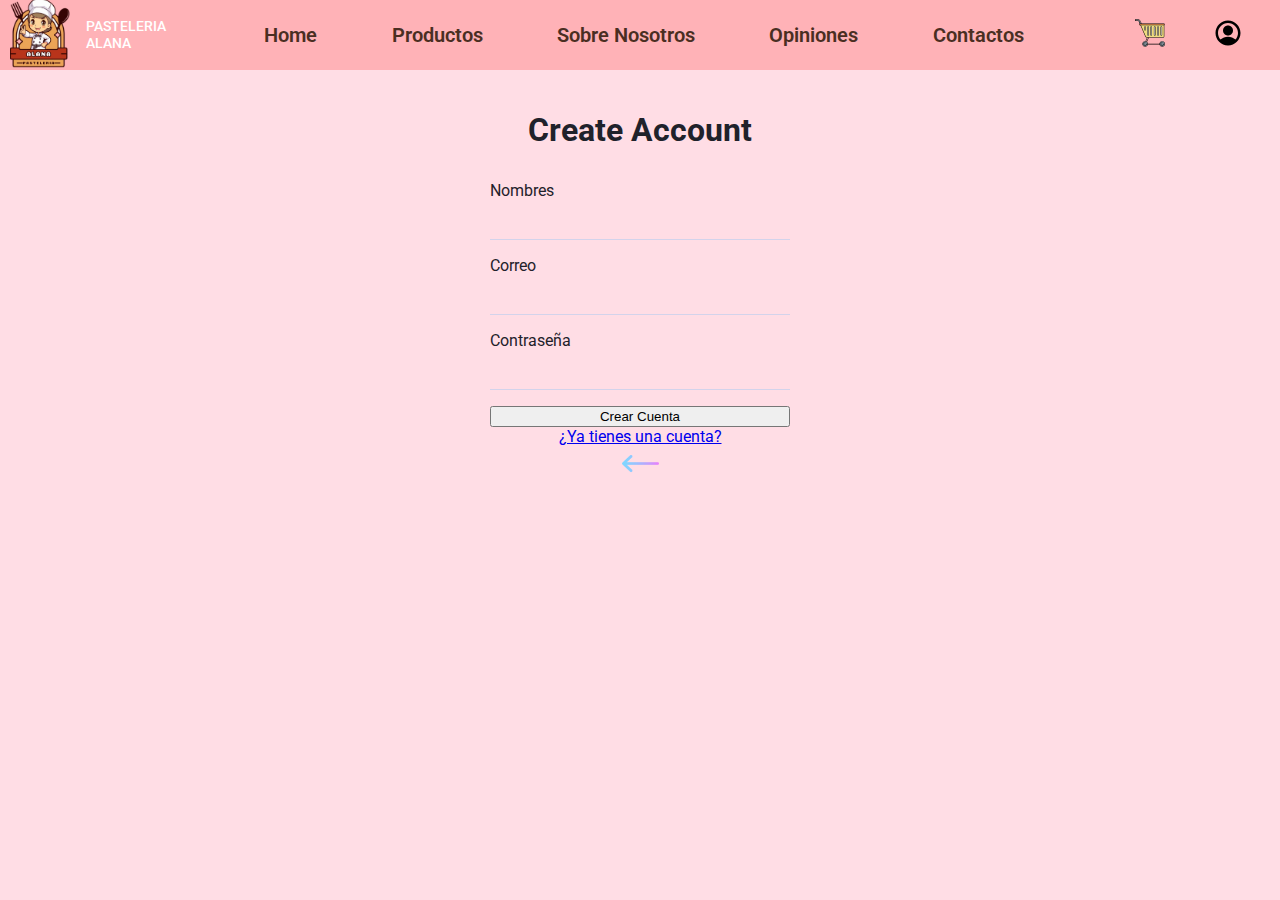
==== pages/loginup.html @ 1171f19c "cambios necesarios para subir" ====
<!DOCTYPE html>
<html lang="en">

<head>
    <meta charset="UTF-8">
    <meta http-equiv="X-UA-Compatible" content="IE=edge">
    <meta name="viewport" content="width=device-width, initial-scale=1.0">
    <link rel="preconnect" href="https://fonts.googleapis.com">
    <link rel="preconnect" href="https://fonts.gstatic.com" crossorigin>
    <link href="https://fonts.googleapis.com/css2?family=Roboto&display=swap" rel="stylesheet">
    <!-- CDN -->
    <link rel="stylesheet" href="https://cdnjs.cloudflare.com/ajax/libs/font-awesome/6.0.0-beta3/css/all.min.css"
        integrity="sha512-Fo3rlrZj/k7ujTnHg4CGR2D7kSs0v4LLanw2qksYuRlEzO+tcaEPQogQ0KaoGN26/zrn20ImR1DfuLWnOo7aBA=="
        crossorigin="anonymous" referrerpolicy="no-referrer" />
    <!--  -->
    <link rel="stylesheet" href="../css/styles.css">
    <title>Document</title>
</head>

<body class="body-welcome body-loginUp">
    <div class="container-welcome">
        <nav class="menu-nav">
            <!-- Logo -->
            <div class="home-logo">
                <a href="index.html">
                    <img src="../assets/images/Logo-panadera.png"
                        alt="logo coffee" class="img-logo">
                </a>
                <span>
                    <a href="../index.html"> Pasteleria Alana</a>
                </span>
            </div>
            <!-- Logo -->

            <!------------ Navigation menu ----------->
            <!-- Icon Menu-bar responsive -->
            <label for="menu" class="nav-label">
                <img src="../assets/icons/menu.svg" alt="bar icon" class="nav-img">
            </label>
            <input type="checkbox" id="menu" class="nav-input">
            <!-- ----------------------- -->

            <div class="nav__list">
                <a href="../index.html">Home</a>
                <a href="productos.html">Productos</a>
                <a href="sobre_nosotros.html">Sobre Nosotros</a>
                <a href="opiniones.html">Opiniones</a>
                <a href="contactos.html">Contactos</a>
            </div>
            <!-- ------------------------------------------ -->
            <div class="shop-register">
                <a href="#" class="icon-shop">
                    <img src="../assets/images/shopping-cart-svgrepo-com (2).svg" alt="" srcset="">
                </a>
                <a href="pages/welcome.html" class="icon-register">
                    <img src="../assets/images/user-circle-1-svgrepo-com.svg" alt="" srcset="">
                </a>
            </div>
        </nav>
        <main class="main-login main-loginUp">
            <div class="title-register-login">
                <h1 class="title-createAccout">
                    Create Account
                </h1>
            </div>
            <div class="container-wrapper container-wrapper-loginup">
                <form action="../register.php" method="post">
                    <label for="name">Nombres</label>
                    <input type="text" id="name" name="name" required placeholder="">
                    <label for="email">Correo</label>
                    <input type="email" id="email" name="email" required placeholder="">
                    <label for="password">Contraseña</label>
                    <input type="password" id="password" name="password" required placeholder="">
                    <!-- <label for="confirm-password">Confirmar contraseña</label>
                    <input type="password" id="confirm-password" name="confirm-password" required placeholder=""> -->

                    <button type="submit">Crear Cuenta</button>
                    <!-- <div class="button-createAccount-login"> -->
                        
                        
                    <!-- </div> -->
                </form>
                <a href="login-in.html">¿Ya tienes una cuenta?</a>

                <div class="arrow">
                    <a href="welcome.html">
                        <img src="../assets/images/left-arrow (1).png" alt="">
                    </a>
                </div>

            </div>
        </main>

    </div>
</body>
<script src="../JS/script.js"></script>

</html>
---- css/styles.css ----
* {
  box-sizing: border-box;
}

body {
  height: 100vh;
  background-color: #100e0e;
  /* margin-top: 40px; */
}
.body-home {
  overflow: hidden;
  background-repeat: no-repeat;
  display: flex;
  align-items: center;
  background-image: url(../assets/images/fondo3.avif);
  /* background: url(../assets/images/fondo-rosa-home.png); */
  /* background-size: cover; */

  margin-top: 40px;
}
.container {
  display: grid;
  grid-template-columns: 4fr 2fr;
  grid-template-rows: auto;
  grid-template-areas:
    "header       header"
    "main         icons"
    "footer-1     footer-1";
  color: #fff;
  margin: 0 auto;
  width: 100%;
  height: 100vh;
  font-family: "Montserrat", sans-serif;
  /* background-color: #201a1a; */
}
/*------------------------STYLE OF HOME PAGE -------------------------- */

/*------- STYLE OF THE HEADER------ */
.menu-nav, .navegacion {
  grid-area: header;
  width: 100%;
  display: flex;
  align-items: center;
  justify-content: space-between;
  position: fixed;
  top: 0;
  background-color: #FFB2B7;
  transition: background-color 0.3 ease;
  height: 70px;
}

.navegacion.scrolled{
  background-color: #FFB2B7
}
/* --------------------------------- */

/*----------- LOGO STYLES -----------*/
.home-logo {
  display: flex;
  align-items: center;
  justify-content: flex-end;
  gap: 1rem;
}

.home-logo span > a {
  color: #fff;
  text-decoration: none;
  font-weight: 500;
  text-transform: uppercase;
}
.img-logo {
  height: 60px;
  width: 65px;
  padding-left: 10px;
}
/* ---------------------------------- */

/* ------------- NAV STYLES --------- */

.nav__list {
  display: flex;
  flex-basis: 80%;
  justify-content: space-evenly;
  align-items: center;
  font-family: Roboto;
}

.nav__list > a {
  color: #4A2E22;
  position: relative;
  text-decoration: none;
  letter-spacing: 0.05em;
  font-size: 1.3rem;
  padding: 3px 0;
  font-weight: 700;
  font-family: "Roboto", sans-serif;
}

.nav__list a::after {
  content: "";
  position: absolute;
  bottom: 0;
  left: 0;
  width: 0%;
  background-color: #9F3637;
  height: 2px;
  transition: all 0.7s;
}
.nav__list a:hover::after {
  width: 100%;
}
.shop-register {
  width: 16%;
  display: flex;
  flex-direction: row;
  justify-content: center;
  align-items: center;
  gap: 3rem;
}

.shop-register img {
  width: 30px;
}

/* ----------------------------------------- */

/* ---- NAV RESPONSIVE (BAR ICON) STYLES --- */
.nav-input:checked + .nav__list {
  background-color: #FFB2B7;
}
.nav-label,
.nav-input {
  display: none;
}

/* ----------------------------------------- */

/* -------  STYLE OF MAIN ---------- */
.main{
  margin-top: 80px;
  /* margin-bottom: 100px; */
}
.main-home {
  grid-area: main;
  display: flex;
  flex-direction: row;
  justify-content: center;
  /* align-items: center; */
  
}
.title-description-home {
  /* font-family: Caveat; */
  flex-basis: 1070px;
  display: flex;
  flex-direction: column;
  padding: 50px 150px 50px 50px;
  text-align: center;
}
.name-bakeryshop {
  font-size: 6rem;
  margin: 0;
  font-family: Caveat;
  font-size: 700;
  color: #3B2F25;
  /* letter-spacing: 0.11em; */
  /* color: #ab7657; */
}
.description-home {
  color: #000000;
  font-weight: 500;
  line-height: 1.8;
  /* padding: 0 10rem 0 0.6rem; */
  font-size: 20px;
}
.order {
  padding: 1rem 0 0 0.6rem;
}

.order-button {
  width: 200px;
  height: 40px;
  border-radius: 10px;
  border: none;
  background: none;
  text-transform: uppercase;
  padding: 0.4em;
  letter-spacing: 0.05rem;
  font-weight: 700;
}
.order-button {
  text-decoration: none;
  /* color: #af8d7b; */
  background-color: #BC2C3E;
  background-color: #DC5274;
  cursor: pointer;
}
.order .order-button:hover {
  background-color: #BC2C3E;
  transition: all 0.5s;
  color: #000;
}
.img-home {
  height: 720px;
  width: 730px;
  z-index: 100;
  top: 0;
  left: 0;
  text-align: center;
  margin-bottom: 3rem;
  margin: 0 auto;
}
.img-home-2 {
  display: none;
  width: 200px;
  height: 200px;
  min-width: 130px;
  min-height: 130px;
}

/* ---------- STYLE OF FOOTER -------- */
.footer {
  grid-column: 1/-1;
  display: flex;
  flex-direction: row;
  justify-content: center;
  align-items: flex-end;
  margin-top: auto;
  color: gray;
  position: fixed;
  bottom: 0;
  /* ----- */
  position: fixed;
  bottom: 0;
  width: 100%;
  background-color: #683d4d;  
  color: #fff; 
  /* padding: 20px;  */
  text-align: center; 
  z-index: 100; 
}
.footer-copyr {
  text-align: center;
  letter-spacing: 0.1rem;
  align-self: flex-end;
}
.icons-rsocials {
  grid-area: icons;
  display: flex;
  flex-direction: row;
  gap: 4rem;
  /* padding-right: 30px; */
}

.r-socials {
  display: flex;
  flex-direction: row;
  justify-content: center;
  gap: 4rem;
  padding-top: 30px;
  align-items: center;
}
.icon-fb, .icon-ig, .icon-tw {
  width: 20px;
}

.r-socials .icon:hover {
  transform: scale(1.5);
  transition: transform 0.8s;
}

/* -------------------- */
.body-2 {
  /* background-image: url(../assets/images/fondo5.jpg); */
  background-repeat: no-repeat;
  background-size: cover;
  background-attachment: fixed;
  background-color: #FFDDE5;
  /* margin-top: 45px; */
}
.container-layaout-2 {
  /* background-image:url(../assets/images/fondo5.jpg); */
 
  grid-template-areas:
    "header       header"
    "main         main"
    "footer-1     footer-1";
  background: none;
}

.menu-nav2 > ul {
  padding-left: 0px;
}

.main-productos {
  grid-area: main;
  gap: 2rem;
  text-align: center;
  /* margin-top: 40px; */
  padding-top: 20px;
}

.products {
  display: grid;
  grid-template-columns: repeat(auto-fill, minmax(180px, 300px));
  grid-gap: 2rem;
  justify-content: center;
}
.products-2{
  margin-bottom: 80px;
}
.nuestro-menu {
  text-transform: uppercase;
  color: #7C344E;
}
.nuestro-menu > span {
  color: #E10754;
}
.products-items {
  /* height: 250px; */
  display: flex;
  flex-direction: column;
  align-items: center;
  justify-content: center;
  color: #000;
  cursor: pointer;
  transition: transform 0.3 ease;
  /* border: 1px solid #413f3f; */


  /* background: rgba(255, 255, 255, 0.1);
  border: 1px solid rgba(255, 255, 255, 0.2);
  border-radius: 10px;
  box-shadow: 0 4px 8px rgba(0, 0, 0, 0.2);
  backdrop-filter: blur(10px); */
  padding: 20px;
/* z-index: -1; */
}

.products-items h4 {
  margin: 0;
  margin-bottom: 10px;
}

.products-items:hover {
  background-color: #fff;
  color: #000;
  transition: all 0.8s;
}
.products img {
  width: 300px;
  height: 250px;
  display: block;
}
.products p {
  font-size: 14px;
  font-weight: 700;
}
.products-items.enlarged{
  /* position: fixed; */
  z-index: 10;
  top: 50;
  left: 50%;
  transform: scale(1.2) translate(0%, 0%);
  transition: transform 0.3 ease-in-out;

}
.backdrop {
  position: fixed;
  top: 0;
  left: 0;
  width: 100%;
  height: 100%;
  background: rgba(0, 0, 0, 0.5);
  z-index: 5;
  display: none;
}
.backdrop.active {
  display: block;
}

.products button {
  border: none;
  text-transform: uppercase;
  font-size: 12px;
  font-weight: 300;
  color: #fff;
  width: 90px;
  height: 32px;
  background-color: #E10754;
}
.products button:hover {
  width: 110px;
  letter-spacing: 0.03rem;
  font-weight: 700;
  color: #000;
  transition: all 0.4s;
}

/* ---------------------- STYLE OF THE ABOUT US PAGE --------------------*/
.body-aboutUs{
  /* background-image: url(../assets/images/9778807-transformed.png); */
  background-position: center;
  background-size: cover;
  background-color: #e896ab;
}

.main-second {
  display: flex;
  flex-direction: column;
  grid-area: main;
}
.main-aboutUs {
  padding: 0 8rem;
  gap: 5rem;
}

.main-aboutUs img {
  width: 300px;
  height: 255px;
  /* box-shadow: 0px 0px 10px rgb(44, 43, 43); */
}
.main-aboutUs p {
  color: #000000;
  padding-right: 1rem;
  padding-left: 1rem;
  font-size: 0.8rem;
}
.quienes-somos,
.nuestra-mision {
  display: grid;
  grid-template-columns: 1fr 3fr;
  justify-items: end;
}
.about-description {
  align-items: center;
  border-width: 0px 0px 0px 2px;
  border-style: solid;
  border-color: #9F3637;
}

.about-description h2 {
  letter-spacing: 0.07rem;
}
.about-description p{
  text-align: justify;
  font-size: 1rem;
}

.img-phrase {
  text-align: center;
  /* margin-top: 4rem; */
  margin-bottom: 60px;
}
.img-phrase > p {
  margin-top: 0;
  padding: 0;
  font-weight: 500;
  font-size: 0.8rem;
  letter-spacing: 0.1rem;
}
.img-phrase span {
  font-weight: 700;
  font-size: 0.9rem;
  letter-spacing: 0.1rem;
}
.img-phrase > img {
  width: 400px;
  height: 300px;
}
.footer-2 {
  flex-direction: column;
}
.footer-2 .icons-rsocials {
  flex-direction: row;
  align-self: center;
}
.footer-2 .footer-copyr {
  align-self: center;
}

/* --------------------- STYLE OF THE REVIEW PAGE ----------------------*/
.body-opiniones{
  /* background-image: url(../assets/images/fruits-5654728_1920.png); */
  background-repeat: no-repeat;
  background-size: cover;
  background-attachment: fixed;
  background-color: #7C344E;
 
}
.main-reviews{
  /* z-index: -1; */
}
.reviews {
  grid-template-columns: repeat(auto-fill, minmax(300px, 500px));
  margin-bottom: 80px;
}
.stars {
  display: flex;
}
.stars > i {
  color: #d3ad7f;
}

.review-persons {
  display: flex;
  flex-direction: column;
  align-items: center;
  justify-content: center;
  /* border: 1px solid #413f3f; */
  padding: 1.5rem;
  /* background-color: #e674a0; */
  height: 220px;

  /* --- */
  background: rgba(255, 255, 255, 0.1);
  border: 1px solid rgba(255, 255, 255, 0.2);
  border-radius: 10px;
  box-shadow: 0 4px 8px rgba(0, 0, 0, 0.2);
  backdrop-filter: blur(10px);
  padding: 20px;
  text-align: center;
  color: #fff;
  z-index: -1;
  
}
.container_img_person-name-stars{
  display: flex;
  width: 100%;
  justify-content: space-between;
  align-items: start;
}

.container_img_person-name-stars .icon_google{
  width: 30px;
  height: 30px;
}
.person-name-stars{
  display: flex;
  gap: 2rem;
}
.name-stars{
  display: flex;
  flex-direction: column;
  align-items: start;
}
.name-stars h3{
  margin-top: 0;
}
.review-persons .person {
  width: 80px;
  height: 80px;
  border-radius: 50%;
}

.review-persons .img-saved {
  width: 50px;
  height: 40px;
}
.review-persons p {
  line-height: 1.5rem;
  font-size: 0.8rem;
  font-weight: 300;
  text-align: justify;
}

/* --------------------- STYLE OF THE CONTACT PAGE ----------------------*/
.body-contact{
  background-color: #F4CACC;
  background-image: url(../assets/images/fondo-contactos.png);
  background-size: cover;
  background-repeat: no-repeat;
  overflow-x: hidden;
}
.main-contactos{
  overflow-y: scroll;
  overflow-x: hidden;
  /* margin: 0 50px; */
}
.box-form {
  /* max-width: 1170px; */
  display: flex;
  flex-direction: column;
  align-items: center;
}
.title-contact {
  text-align: center;
  font-size: 2em;
  letter-spacing: 0.1rem;
  color: #B8341B;
  text-transform: uppercase;
}

.contact-wrapper {
  /* box-shadow: 0 0 20px rgba(255, 255, 255, 0.3); */
  margin: 0;
  font-size: 0.8rem;
  text-align: start;
  margin: 0 25px;
}

.contact-wrapper > * {
  padding: 2em;
}

.contact-form {
  background-color: #634F55;
}

.contact-form form {
  display: grid;
}
.contact-form form .block {
  grid-column: 1/-1;
}

.contact-form form p {
  margin: 0;
  padding: 1em;
}
.contact-form form input,
.contact-form form button,
.contact-form form textarea {
  width: 100%;
  padding: 0.7em;
  border: none;
  background: none;
  color: #fece2f;
  border-bottom: 1px solid #d3d3eb;
  outline: none;
}

.contact-form form button {
  background: transparent;
  border: 1px solid #EEA358;
  text-transform: uppercase;
  padding: 1em;
  color: #ffc212;
}

.contact-form form button:hover,
.contact-form form button:focus {
  background: #EEA358;
  color: #000;
  font-weight: bold;
  letter-spacing: 0.1rem;
  transition: background-color, letter-spacing 0.7s ease-in-out;
  outline: none;
}

.contact-info {
  background-color: #EEA358;
  display: flex;
  flex-direction: row;
}

.contact-info h4,
.contact-info ul,
.contact-info p {
  text-align: center;
  margin: 0 0 1rem 0;
}

.contact-info ul {
  list-style: none;
}

.contact-info ul li {
  padding: 0.3em;
}
.contact-img{
  display: flex;
  align-items: center;
}
.contact-img img{
  width: 200px;
  height: 200px;
}


/* --------------------------------------- */

/* Estilos de logins */
.body-welcome {
  display: flex;
  /* justify-content: center; */
  margin: 0;
  padding: 0;
  /* min-height: 100vh; */
  /* background-color: #1f222b; */
  /* background-color: #222222; */
  /* background-color: #28292b; */
  /* background-color: lightgray; */
  /* background-color: #fff; */
  background-color:#FFDDE5 ;
  background-color: #DC5274;
  /* background-color: 1f1a30; */
  /* background: url(../assets/images/9795123.jpg) no-repeat center center/cover; */
  color: #fff;
  overflow-x: hidden;
  width: 100%;
  /* align-items: center; */
  background-image: url(../assets/images/fondo-rosa-home.png);
  font-family: "Roboto", sans-serif;
  background-size: cover;
  /* transform: scale(-1); */
  background-repeat: no-repeat;
  /* overflow: hidden; */
  /* z-index: -1; */

  
  
}
.container-welcome {
  width: 100%;
  /* height: 98%; */
  /* background-color: #1f222b; */
  display: grid;
  grid-template-columns: 1fr;
  grid-template-rows: repeat(2, auto);
  grid-column-gap: 0px;
  grid-row-gap: 0px;
  color: #1f222b;
  /* color: #fff; */
  gap: 0rem;
 
}
.nav {
  /* width: 100px; */
  grid-area: 1 / 1 / 2 / 2;
  display: flex;
  justify-content: flex-end;
}
.titles {
  display: flex;
  flex-direction: column;
  /* letter-spacing: 0.12rem; */
  /* padding-left: 18px; */
  /* gap: 2rem; */
  /* margin-top: 80px; */
  /* justify-content: center; */
  /* text-align: center; */
  align-items: center;
  /* align-content: center; */
  justify-content: center;
  height: 100%;
  order: 2;
  /* flex-grow: 1; */
}

.title-1{
  font-size: 5rem;
  font-family: Caveat;
  margin: 0;
  
}


.container-welcome {
  /* grid-area: 2 / 1 / 3 / 2; */
  width: 100%;
  height: 100%;
  display: flex;
  flex-direction: column;
  overflow: hidden;
  
}
.main-welcome{
  /* grid-area: main; */
  display: grid;
  grid-template-columns: 30% 70%;
  /* display: flex; */
  /* flex-direction: row-reverse; */
  /* align-items: center; */
  margin-top: 90px;
  /* padding-bottom: 50px; */
  /* align-items: start; */
  /* background-color: #ead895; */
  height: 100%;
  overflow: hidden;
  /* width: 95%; */
  /* justify-content: center; */
  /* margin: 80px auto; */
  align-items: center;
}
/* .fondo-welcome{
  order: 2;
  overflow: hidden;
  /* height: 90%; */
  /* width: 100%; */

/* .fondo-welcome>img{
  max-width:100%;
  max-height: 100%;
} */



.titles h1 {
  padding: 0;
  /* margin-top: 40px; */
  /* font-family: Caveat; */
  letter-spacing: 1.3px;
}
.titles h4{
  font-family: "Roboto";
  letter-spacing: 1.2px;
  margin-top: 50px;
  width: 100%;
  text-align: center;
}
.title-2 {
  font-family: Caveat;
}
.title_2-img{
  display: flex;
  flex-direction: row;
  align-items: center;
  gap: 1rem;
  letter-spacing: 1.2px;
}
.title_2-img> img{
  width: 90px;
  height: 110px;
}
/* .container-img {
  display: flex;
  justify-content: center;
  width: 100%;
} */
.container-img img {
  width: 400px;
  height: 550px;
}
.container-img {
  /* display: flex;
  background-color: #ffc212;
  justify-content: center;
  align-items: center;
  width: 350px;
  height: 350px;
  border-radius: 50%; */
  height: 100%;
  /* width: 100%; */
  /* display: flex; */
  /* justify-content: center; */
  /* align-items: center; */

  /* position: relative; */
    /* width: 200px;  */
    /* height: 200px;  */
    /* border-radius: 50%;  */
    /* overflow: hidden;  */
    display: flex;
    justify-content: center;
    align-items: center;
    /* background-color: #fff; */
    /* z-index: -100; */
    /* border-radius: 0 100% 100% 0/0 50% 50% 0 */
}

/* .container-img::before {
  content: "";
  position: relative;
  top: 0;
  left: 0;
  width: 100%;
  height: 100%;
  
  border-radius: 50%; 
  z-index: 1; 
} */


.container_buttons {
  /* margin-top: 3rem; */
  display: flex;
  flex-direction: row;
  gap: 3rem;
  align-items: center;
  /* justify-content: center; */
  /* gap: 2rem; */
  margin-top: 60px;
}
.container_button-responsive{
  display: none;
}

.container_buttons button,
.button-createAccount-login button {
  /* border-style: none; */
  font-family: "Roboto", sans-serif;
  border: none;
  width: 160px;
  /* background-color: #ffc212; */
  background-color: #d65060;
  color: #fff;
  font-weight: bold;
  letter-spacing: 0.07rem;
  height: 35px;
  border-radius: 0 20%;
  text-transform: uppercase;
  cursor: pointer;
}
.title-register-login {
  display: flex;
  justify-content: center;
  margin-top: 50px;
}
.container-wrapper {
  display: flex;
  flex-direction: column;
  align-items: center;
  margin-top: 50px;
}
.container-wrapper form {
  display: flex;
  flex-direction: column;
  width: 300px;
  gap: 1rem;
}
.container-wrapper form input {
  background: none;
  border: none;
  border-bottom: 1px solid #d3d3eb;
  padding-bottom: 7px;
  color: #ffc212;
  color: #000;
}
.button-createAccount-login {
  display: flex;
  flex-direction: column;
  align-items: center;
  margin-top: 3rem;
  gap: 1rem;
}

.main-login {
  grid-area: 2 / 1 / 3 / 2;
  display: flex;
  flex-direction: column;
  gap: 1rem;
  margin-top: 100px;
}
.image-login img {
  width: 300px;
  height: 250px;
}
.image-login {
  display: flex;
  justify-content: center;
}
.title-login {
  display: flex;
  justify-content: center;
}
.login {
  display: flex;
  flex-direction: column;
  /* align-items: center; */
  /* gap: 1rem; */
}
.button-login {
  flex-direction: column;
  align-items: center;
  margin-top: 15px;

  gap: 1rem;
}
.container-wrapper-login {
  margin-top: 10px;
}
.btn-login {
  margin-top: 0;
}
.link-create-account {
  display: flex;
  justify-content: center;
}
.link-create-account a,
.button-login a,
.button-createAccount-login a {
  text-decoration: none;
  color: #ffc212;
}
::placeholder {
  font-family: "Font Awesome 6 Free";
  font-weight: 700;
}
.arrow {
  margin-top: 2.5rem;
  display: flex;
  justify-content: center;
}
.arrow img {
  width: 37px;
  height: 35px;
}
.body-loginUp{
  background-image: none;
  background-color: #FFDDE5;
}


/* LARGE SIZE */
@media screen and (max-width: 1600px) {
  .container-home {
    grid-gap: 0;
  }
  .img-home {
    height: 480px;
    width: 480px;
  }

  .img-logo {
    width: 70px;
    height: 70px;
  }
  .shop-register > a {
    font-size: 0.9rem;
  }
  .nav__list > a{
    font-size: 20px;
    letter-spacing: 0;
    /* font-family: 'Roboto'; */
    font-weight: 600;
  }
  .home-logo {
    font-size: 0.9rem;
  }

  .title-description-home {
    display: flex;
    justify-content: center;
    padding-left: 100px;
    padding-top: 0;
    /* font-size: 2rem; */
  }

  .shop-register i {
    font-size: 1rem;
  }
  .name-bakeryshop {
    font-size: 5.2rem;
    /* letter-spacing: 0.2rem; */
  }
  .icons-rsocials {
    gap: 4rem;
  }
  .description-home {
    font-size: 1.1rem;
  }
  .footer-copyr {
    font-size: 0.7rem;
    align-self: flex-end;
  }
  .r-socials a {
    font-size: 1.2rem;
  }
  .r-socials {
    gap: 3rem;
  }
  .main-contactos{
    margin-top: 0;
  }
  .info{
    text-align: justify;
  }
  .contact-img{
    flex-wrap: wrap;
    align-content: center;
    height: 100%;
  }
  .contact-img img{
    width: 170px;
    height: 170px;
  }
  .body-login{
    /* overflow-y: scroll; */
    background-image: none;
    background-color:#FFDDE5 ;
  }
  .main-login{
    gap: 0;
  }
  .image-login img{
    height: 170px;
    width: 170px;
  }
  .main-loginUp{
    margin-top: 90px;
  }
  .title-register-login{
    margin-top: 0;
  }
  .container-wrapper-loginup{
    margin-top: 10px;
  }
  .arrow{
    margin-top: 0
  }
}

@media screen and (max-width:1500px){

  .icons-rsocials{
    gap: 2rem;
    padding-right: 30px;
  }

  .img-home {
    width: 500px;
    height:500px;
  }

  .description-home{
    font-size: 20px;
    /* padding: 0; */
  }
  .menu-nav{
    /* height: 10px; */
  }
  /* Contact page */
  .main-contactos{
    margin-top: 0;
  }
}

@media screen and (max-width: 1200px) {
  .container {
    background: none;
  }
  .menu-nav {
    align-items: center;
  }

  .home-logo {
    justify-content: flex-start;
  }
  .shop-register {
    justify-content: flex-end;
  }

  .title-description-home {
    padding: 0;
    align-items: center;
  
   
  }

  .menu-nav a {
    font-size: 0.9rem;
  }

  .description-home {
    padding: 0;
    padding-left: 25px;
  }

  
  

  /* .img-home{
    width: 500px;
    height: 500px;
  } */
}

@media only screen and (max-width: 1000px) { 
  .main-home{
    grid-area: main;
    
  }
  .title-description-home{
    align-content: center;
    padding: 0;
    gap: 0;
  }
  .nav__list {
    position: fixed;
    top: 67px;
    bottom: 0;
    background: #FFB2B7;
    width: 100%;
    left: 0;
    flex-direction: column;
    clip-path: circle(0 at center);
    transition: clip-path 1s ease-in-out;
    font-size: 0.1rem;
  }
  .nav-input:checked + .nav__list {
    clip-path: circle(100% at center);
  }
  .nav-img {
    position: relative;
  }

  .nav-label {
    display: block;
    cursor: pointer;
  }
  .shop-register {
    display: none;
  }
  .home-logo {
    /* width: 50%; */
    align-items: center;
    justify-content: flex-start;
  }
  .img-logo {
    margin: 0;
  }

  .img-home{
    width: 350px;
    height: 350px;
  }

  .order{
    
    justify-content: center;
  }
}

@media only screen and (min-width: 700px) {
  .contact-form form {
    grid-template-columns: 1fr 1fr;
  }
  .main-contactos {
    justify-content: center;
  }
  .contact-wrapper {
    display: grid;
    grid-template-columns: 2fr 1fr;
    width: 90%;
  }

  .contact-wrapper > * {
    padding: 2em;
  }

  .contact-info h4,
  .contact-info ul,
  .contact-info p {
    padding: 1em;
    text-align: left;
  }
}

@media only screen and (max-width: 600px) {
  .body-home {
    display: flex;
    flex-direction: column;
    overflow-x: hidden;
    background-image: url(../assets/images/Home-fondo_responsive.png);
    background-size: cover;
    overflow-y: hidden;
  }
  .container {
    grid-template-areas:
      "header       header        header"
      "img          img            img"
      "main         main          main"
      "footer-1     footer-1    footer-1";

    width: 100%;
    height: 100%;
  }
  .body-home .menu-nav {
    grid-area: header;
    height: 74px;
  }
  .main {
    grid-area: main;
  }
  .main-home {
    grid-area: main;
    margin-top: -80px;
  }
  .home-logo{
    width: 100%;
    justify-content: center;
  }

  .img-logo {
    margin: 0;
  }

  .bgimg-2 {
    grid-area: img;
    text-align: center;
    display: flex;
    justify-content: center;
    align-items: center;
    height: 220px;
  }
  .img-home-2 {
    display: block;
    animation: animar 4s 1 linear;
  }
  .shop-register {
    display: none;
  }
  .icons-rsocials {
    display: none;
  }

  @keyframes animar {
    0% {
      transform: translateY(-280px);
    }

    50% {
      transform: rotate(0deg);
    }

    80% {
      transform: rotate(360deg);
    }

    100% {
      transform: translateY(0px);
    }
  }
  .shop-register {
    align-items: center;
    width: 150px;
    justify-content: center;
    gap: 2rem;
  }

  .shop-register i {
    font-size: 1.15rem;
  }
  .title-description-home {
    padding: 0 20px;
    display: flex;
    justify-content: flex-start;
    /* gap: 10px; */
  }
  .name-bakeryshop {
    font-size: 2rem;
    height: 70px;
    text-align: center;
    padding-top: 20px;
  }

  .description-home {
    text-align: center;
    padding: 0;
    font-size: 1rem;
    margin-top: 30px;
  }
  .img-home {
    display: none;
  }
  .order {
    text-align: center;
    font-size: 0.7rem;
    padding: 0;
    justify-content: center;
  }
  .order-button {
    width: 150px;
    height: 35px;
  }
  .footer {
    grid-area: footer-1;
    font-size: 0.7rem;
    display: flex;
    flex-direction: column;
    height: 80px;
    align-items: center;
    margin-top: auto;
  }
  .footer-copyr {
    grid-template-columns: 1/3;
    text-align: center;
    width: 100%;
    margin: 0;
  }
  .icons-rsocials i {
    font-size: 0.9rem;
    transition: 0.5s;
  }

  .body-2{
    background-image: url(../assets/images/fondo-productos-mobile.png);
  }

  .quienes-somos,
  .nuestra-mision {
    display: block;
  }
  .body-opiniones, .body-aboutUs{
    background-image: none;
  }
  .main-aboutUs .img-aboutUs {
    width: 250px;
    height: 250px;
  }

  .main-aboutUs {
    flex-direction: column;
    justify-content: center;
    padding: 0;
    gap: 0;
  }

  .about-description {
    margin-bottom: 3rem;
    border: none;
    border-bottom: 2px solid #fece2f;
    text-align: justify;
  }
  .about-description h2{
    text-align: center;
  }

  .img-phrase > img {
    height: 200px;
    width: 200px;
  }
  .footer{
    height: 40px;
  }
  .reviews{
    max-width: 360px;
    margin: 0 auto;
    margin-bottom: 80px;
  }

  .contact-wrapper{
    max-width: 340px;
    max-height: 400px;
  }
  .contact-info{
    display: flex;
    flex-direction: column;
    /* text-align: start; */
  }
  .info h4{
    width: 100%;
    text-align: center;
  }
  .info p{
    display: none;
  }
  .contact-info .info{
    display: flex;
    flex-direction: column;
    align-items: flex-start;
  }
  .contact-info .icons{
    text-align: start;
  }
  .contact-img{
    margin: 0 auto;
  }
  .body-welcome{
    display: grid;
    background-color: #e7acc2;
    background-image: none;
  }
  .container-welcome{
    display: grid;
    overflow-y: scroll;
  }
  .main-welcome{
    display: grid;
    grid-template-columns: 1fr;
    /* grid-template-rows: repeat(3,1fr); */
    grid-template-rows: 27% 40% 20%;
    gap: 0;
  }
  .title_2-img{
    display: none;
  }
  .title-1{
    font-size: 3rem;
    text-align: center;
  }
  .titles h4{
    margin-top: 0;
  }
  .container-img{
    /* height: 150px; */
    order: 2;
  }
  .container-img img{
    height: 100%;
    width: 200px;
  }
  .container_buttons{
    display: none;
  }
  .container_button-responsive{
    display: flex;
    order: 3;
    flex-direction: column;
    margin-top: 0;
    gap: 1.4rem;
  }
  .hide-mobile{
    display: none;
  }

}
/*  */
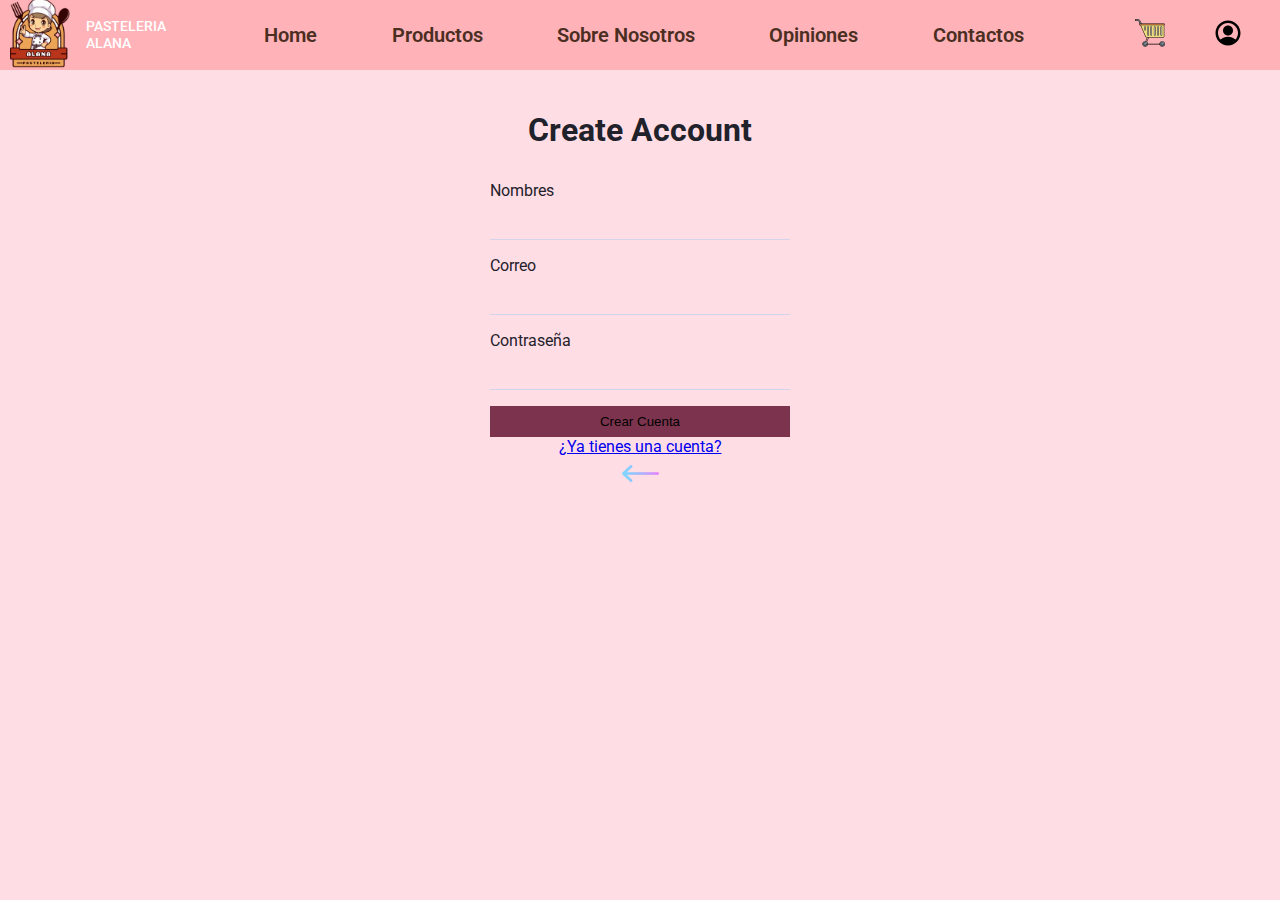
==== commit e4a83e8e: "." ====
--- a/pages/loginup.html
+++ b/pages/loginup.html
@@ -22,12 +22,12 @@
         <nav class="menu-nav">
             <!-- Logo -->
             <div class="home-logo">
-                <a href="index.html">
+                <a href="index.php">
                     <img src="../assets/images/Logo-panadera.png"
                         alt="logo coffee" class="img-logo">
                 </a>
                 <span>
-                    <a href="../index.html"> Pasteleria Alana</a>
+                    <a href="../index.php"> Pasteleria Alana</a>
                 </span>
             </div>
             <!-- Logo -->
@@ -41,7 +41,7 @@
             <!-- ----------------------- -->
 
             <div class="nav__list">
-                <a href="../index.html">Home</a>
+                <a href="../index.php">Home</a>
                 <a href="productos.html">Productos</a>
                 <a href="sobre_nosotros.html">Sobre Nosotros</a>
                 <a href="opiniones.html">Opiniones</a>
@@ -74,7 +74,7 @@
                     <!-- <label for="confirm-password">Confirmar contraseña</label>
                     <input type="password" id="confirm-password" name="confirm-password" required placeholder=""> -->
 
-                    <button type="submit">Crear Cuenta</button>
+                    <button type="submit" class="button-loginUp">Crear Cuenta</button>
                     <!-- <div class="button-createAccount-login"> -->
                         
                         
--- a/css/styles.css
+++ b/css/styles.css
@@ -646,7 +646,13 @@
   transition: background-color, letter-spacing 0.7s ease-in-out;
   outline: none;
 }
-
+form .button-loginUp{
+  background: #7C344E;
+  text-decoration: none;
+  border: none;
+  padding: 0.6em;
+
+}
 .contact-info {
   background-color: #EEA358;
   display: flex;
@@ -1095,6 +1101,7 @@
   .container-wrapper-loginup{
     margin-top: 10px;
   }
+  
   .arrow{
     margin-top: 0
   }
